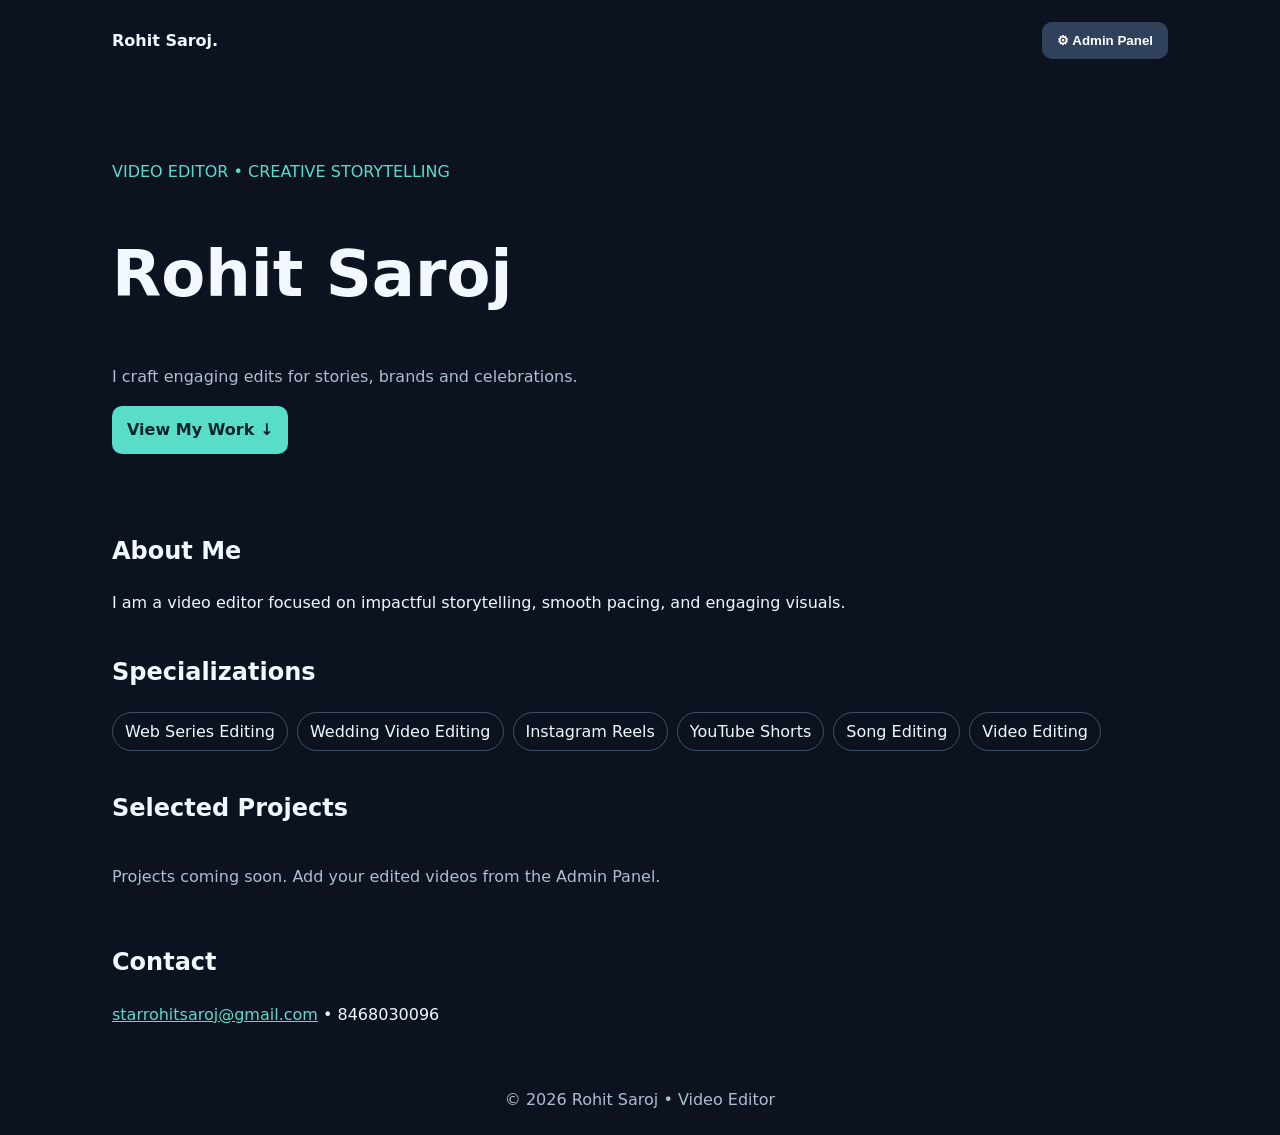
==== index.html @ e2b66500 "Create index.html" ====
<!doctype html><html lang="hi"><head><meta charset="utf-8"><meta name="viewport" content="width=device-width,initial-scale=1"><title>Rohit Saroj | Portfolio + Admin</title><style>:root{--bg:#0c1220;--card:#182337;--ink:#f3f7ff;--muted:#adbed1;--accent:#58dec8}*{box-sizing:border-box}body{margin:0;background:var(--bg);color:var(--ink);font:16px/1.6 system-ui,Arial}header,main,footer{max-width:1100px;margin:auto;padding:22px}header{display:flex;justify-content:space-between;align-items:center;gap:10px}a{color:var(--accent)}button,.btn{border:0;border-radius:10px;padding:11px 15px;background:var(--accent);color:#09232a;font-weight:700;cursor:pointer}button.secondary{background:#30415b;color:white}h1{font-size:clamp(2rem,5vw,4rem);line-height:1.15}h2{margin-top:38px}.hero{padding:40px 0}.muted{color:var(--muted)}.chips{display:flex;gap:9px;flex-wrap:wrap}.chip{border:1px solid #41506a;border-radius:30px;padding:6px 12px}.grid{display:grid;grid-template-columns:repeat(auto-fit,minmax(245px,1fr));gap:16px}.card,.panel{background:var(--card);border:1px solid #2b3b54;border-radius:16px;padding:20px}.card iframe{width:100%;aspect-ratio:16/9;border:0;border-radius:8px}.card img{width:100%;aspect-ratio:16/9;object-fit:cover;border-radius:8px}input,textarea,select{width:100%;background:#0e1727;color:white;border:1px solid #42536e;border-radius:8px;padding:11px;margin:5px 0 13px;font:inherit}label{display:block;font-size:14px;color:#d8e6f5}textarea{min-height:95px}dialog{background:#111b2d;color:white;border:1px solid #43516b;border-radius:16px;width:min(94vw,780px);max-height:90vh;overflow:auto}dialog::backdrop{background:#000b}.toolbar{display:flex;justify-content:space-between;align-items:center;gap:12px;flex-wrap:wrap}.actions{display:flex;gap:8px;flex-wrap:wrap;margin-top:12px}.project-row{padding:12px;border-bottom:1px solid #3b4b60}.hide{display:none}footer{color:var(--muted);text-align:center}small{color:var(--muted)}@media(max-width:550px){header{padding:15px}main{padding:15px}}</style></head><body><header><strong id="brand">Rohit Saroj.</strong><button class="secondary" id="adminOpen">⚙ Admin Panel</button></header><main><section class="hero"><p style="color:var(--accent)">VIDEO EDITOR • CREATIVE STORYTELLING</p><h1 id="heroName">Rohit Saroj</h1><p id="heroIntro" class="muted">I craft engaging edits for stories, brands and celebrations.</p><a class="btn" href="#projects" style="display:inline-block;text-decoration:none">View My Work ↓</a></section><section><h2>About Me</h2><p id="about"></p></section><section><h2>Specializations</h2><div class="chips" id="skills"></div></section><section id="projects"><h2>Selected Projects</h2><div class="grid" id="projectGrid"></div></section><section><h2>Contact</h2><p id="contact"></p></section></main><footer>© <span id="year"></span> <span id="footName"></span> • Video Editor</footer><dialog id="login"><h2 id="loginTitle">Admin Login</h2><p class="muted" id="loginHint"></p><label>Password<input id="loginPassword" type="password" autocomplete="new-password" minlength="8"></label><label id="confirmWrap" class="hide">Confirm Password<input id="loginConfirm" type="password" autocomplete="new-password"></label><div class="actions"><button id="loginSubmit">Continue</button><button class="secondary" id="loginCancel">Cancel</button></div><p id="loginError" style="color:#ffb7b7" role="alert"></p></dialog><dialog id="admin"><div class="toolbar"><h2 style="margin:0">Portfolio Admin</h2><button class="secondary" id="close">Close ✕</button></div><p class="muted">इस ब्राउज़र में बदलाव सेव होंगे। दूसरी डिवाइस पर लाने के लिए Export/Import इस्तेमाल करें।</p><div class="panel"><h3>Profile</h3><label>Name<input id="fName"></label><label>Headline / Intro<textarea id="fIntro"></textarea></label><label>About Me<textarea id="fAbout"></textarea></label><label>Specializations (हर लाइन में एक)<textarea id="fSkills"></textarea></label><label>Email<input id="fEmail" type="email"></label><label>Phone<input id="fPhone"></label><button id="saveProfile">Save Profile</button></div><h3>Projects</h3><div id="adminProjects"></div><div class="panel"><h3 id="projectFormTitle">Add Project</h3><input type="hidden" id="pId"><label>Project title<input id="pTitle" placeholder="Wedding Highlight"></label><label>Category<input id="pCategory" placeholder="Wedding Editing"></label><label>Video URL (YouTube/Vimeo link)<input id="pUrl" placeholder="https://www.youtube.com/watch?v=..."></label><label>Description<textarea id="pDesc"></textarea></label><div class="actions"><button id="saveProject">Save Project</button><button class="secondary" id="resetProject">Clear</button></div></div><h3>Admin Password</h3><div class="actions"><button class="secondary" id="changePassword">Change Password</button><button class="secondary" id="lockAdmin">Lock Admin</button></div><h3>Backup</h3><div class="actions"><button id="export">Export JSON Backup</button><label class="btn" style="cursor:pointer">Import JSON<input type="file" id="import" accept="application/json,.json" style="display:none"></label><button class="secondary" id="resetAll">Reset Demo</button></div><small>यह केवल browser-local password lock है, सुरक्षित online authentication नहीं। Live site को सभी devices पर update करने के लिए hosting + database/backend चाहिए।</small></dialog><script>
const KEY='rohit_portfolio_data_v1';const defaults={name:'Rohit Saroj',intro:'I craft engaging edits for stories, brands and celebrations.',about:'I am a video editor focused on impactful storytelling, smooth pacing, and engaging visuals.',skills:['Web Series Editing','Wedding Video Editing','Instagram Reels','YouTube Shorts','Song Editing','Video Editing'],email:'starrohitsaroj@gmail.com',phone:'8468030096',projects:[]};let data;try{data=JSON.parse(localStorage.getItem(KEY))||structuredClone(defaults)}catch{data=structuredClone(defaults)};const $=id=>document.getElementById(id);function save(){localStorage.setItem(KEY,JSON.stringify(data));render()}function txt(el,v){el.textContent=v||''}function embed(url){try{let u=new URL(url);if(['youtube.com','www.youtube.com','m.youtube.com'].includes(u.hostname)){let id=u.searchParams.get('v');if(!id&&u.pathname.startsWith('/shorts/'))id=u.pathname.split('/')[2];if(id&&/^[\w-]{11}$/.test(id))return 'https://www.youtube-nocookie.com/embed/'+id}if(u.hostname==='youtu.be'&&/^[\w-]{11}$/.test(u.pathname.slice(1)))return 'https://www.youtube-nocookie.com/embed/'+u.pathname.slice(1);if(['vimeo.com','www.vimeo.com'].includes(u.hostname)&&/^\/\d+$/.test(u.pathname))return 'https://player.vimeo.com/video'+u.pathname}catch{}return null}function render(){txt($('brand'),data.name+'.');txt($('heroName'),data.name);txt($('footName'),data.name);txt($('heroIntro'),data.intro);txt($('about'),data.about);$('year').textContent=new Date().getFullYear();$('skills').replaceChildren(...data.skills.map(s=>{let e=document.createElement('span');e.className='chip';e.textContent=s;return e}));let c=$('contact');c.replaceChildren();let a=document.createElement('a');a.href='mailto:'+data.email;a.textContent=data.email;c.append(a);if(data.phone){c.append(document.createTextNode('  •  '+data.phone))}let g=$('projectGrid');g.replaceChildren();if(!data.projects.length){let p=document.createElement('p');p.className='muted';p.textContent='Projects coming soon. Add your edited videos from the Admin Panel.';g.append(p)}data.projects.forEach(p=>{let box=document.createElement('article');box.className='card';let url=embed(p.url);if(url){let iframe=document.createElement('iframe');iframe.src=url;iframe.title=p.title;iframe.loading='lazy';iframe.allow='accelerometer; autoplay; clipboard-write; encrypted-media; gyroscope; picture-in-picture';iframe.allowFullscreen=true;box.append(iframe)}let h=document.createElement('h3');h.textContent=p.title;box.append(h);let cat=document.createElement('small');cat.textContent=p.category;box.append(cat);let desc=document.createElement('p');desc.textContent=p.desc;box.append(desc);if(p.url){try{let u=new URL(p.url);if(['https:','http:'].includes(u.protocol)){let a=document.createElement('a');a.href=u.href;a.target='_blank';a.rel='noopener noreferrer';a.textContent='Watch video ↗';box.append(a)}}catch{}}g.append(box)});renderAdminProjects()}function loadForm(){for(let [id,k] of [['fName','name'],['fIntro','intro'],['fAbout','about'],['fEmail','email'],['fPhone','phone']])$(id).value=data[k];$('fSkills').value=data.skills.join('\n')}function clearProject(){['pId','pTitle','pCategory','pUrl','pDesc'].forEach(id=>$(id).value='');txt($('projectFormTitle'),'Add Project')}function renderAdminProjects(){let c=$('adminProjects');c.replaceChildren();data.projects.forEach(p=>{let r=document.createElement('div');r.className='project-row';let title=document.createElement('strong');title.textContent=p.title+' — '+p.category;let actions=document.createElement('div');actions.className='actions';let edit=document.createElement('button');edit.className='secondary';edit.textContent='Edit';edit.onclick=()=>{for(let [id,k] of [['pId','id'],['pTitle','title'],['pCategory','category'],['pUrl','url'],['pDesc','desc']])$(id).value=p[k]||'';txt($('projectFormTitle'),'Edit Project')};let del=document.createElement('button');del.className='secondary';del.textContent='Delete';del.onclick=()=>{if(confirm('Delete this project?')){data.projects=data.projects.filter(x=>x.id!==p.id);save()}};actions.append(edit,del);r.append(title,actions);c.append(r)})} const PASS_KEY='rohit_portfolio_password_v1';let authMode='login';let authenticated=false;const enc=new TextEncoder();async function hashPassword(password,salt){let bytes=await crypto.subtle.digest('SHA-256',enc.encode(salt+':'+password));return Array.from(new Uint8Array(bytes),b=>b.toString(16).padStart(2,'0')).join('')}function passwordRecord(){try{return JSON.parse(localStorage.getItem(PASS_KEY))}catch{return null}}function showLogin(mode){authMode=mode;let setup=mode==='setup'||mode==='change';$('loginTitle').textContent=mode==='login'?'Admin Login':mode==='change'?'Change Admin Password':'Create Admin Password';$('loginHint').textContent=setup?'कम से कम 8 characters का password बनाएँ। इसे सुरक्षित रखें।':'Admin Panel खोलने के लिए अपना password डालें।';$('confirmWrap').classList.toggle('hide',!setup);$('loginPassword').value='';$('loginConfirm').value='';$('loginError').textContent='';$('login').showModal()}function openAdmin(){authenticated=true;loadForm();$('admin').showModal()}$('adminOpen').onclick=()=>{if(!crypto.subtle){alert('इस browser में secure password hashing उपलब्ध नहीं है। HTTPS या localhost पर खोलें।');return}showLogin(passwordRecord()?'login':'setup')};$('loginCancel').onclick=()=>$('login').close();$('loginSubmit').onclick=async()=>{let pass=$('loginPassword').value,record=passwordRecord();if(authMode==='login'){if(!record){$('loginError').textContent='Password setup required';return}let h=await hashPassword(pass,record.salt);if(h!==record.hash){$('loginError').textContent='Incorrect password';return}$('login').close();openAdmin();return}if(pass.length<8){$('loginError').textContent='Use at least 8 characters';return}if(pass!==$('loginConfirm').value){$('loginError').textContent='Passwords do not match';return}let salt=Array.from(crypto.getRandomValues(new Uint8Array(16)),b=>b.toString(16).padStart(2,'0')).join('');localStorage.setItem(PASS_KEY,JSON.stringify({salt,hash:await hashPassword(pass,salt)}));$('login').close();if(authMode==='setup')openAdmin();else alert('Password changed')};$('changePassword').onclick=()=>showLogin('change');$('lockAdmin').onclick=()=>{$('admin').close();authenticated=false};$('close').onclick=()=>$('admin').close();$('saveProfile').onclick=()=>{for(let [id,k] of [['fName','name'],['fIntro','intro'],['fAbout','about'],['fEmail','email'],['fPhone','phone']])data[k]=$(id).value.trim();data.skills=$('fSkills').value.split('\n').map(s=>s.trim()).filter(Boolean);save();alert('Profile saved')};$('saveProject').onclick=()=>{let p={id:$('pId').value||String(Date.now()),title:$('pTitle').value.trim(),category:$('pCategory').value.trim(),url:$('pUrl').value.trim(),desc:$('pDesc').value.trim()};if(!p.title)return alert('Enter project title');let i=data.projects.findIndex(x=>x.id===p.id);if(i>=0)data.projects[i]=p;else data.projects.push(p);save();clearProject()};$('resetProject').onclick=clearProject;$('export').onclick=()=>{let blob=new Blob([JSON.stringify(data,null,2)],{type:'application/json'}),a=document.createElement('a');a.href=URL.createObjectURL(blob);a.download='rohit-portfolio-backup.json';a.click();setTimeout(()=>URL.revokeObjectURL(a.href),1000)};$('import').onchange=async e=>{let file=e.target.files[0];if(!file)return;try{let x=JSON.parse(await file.text());if(typeof x.name!=='string'||!Array.isArray(x.skills)||!Array.isArray(x.projects))throw Error('Invalid backup');data=x;save();loadForm();alert('Backup imported')}catch{alert('Invalid JSON backup')}e.target.value=''};$('resetAll').onclick=()=>{if(confirm('Reset all changes and projects?')){data=structuredClone(defaults);save();loadForm();clearProject()}};render();
</script></body></html>
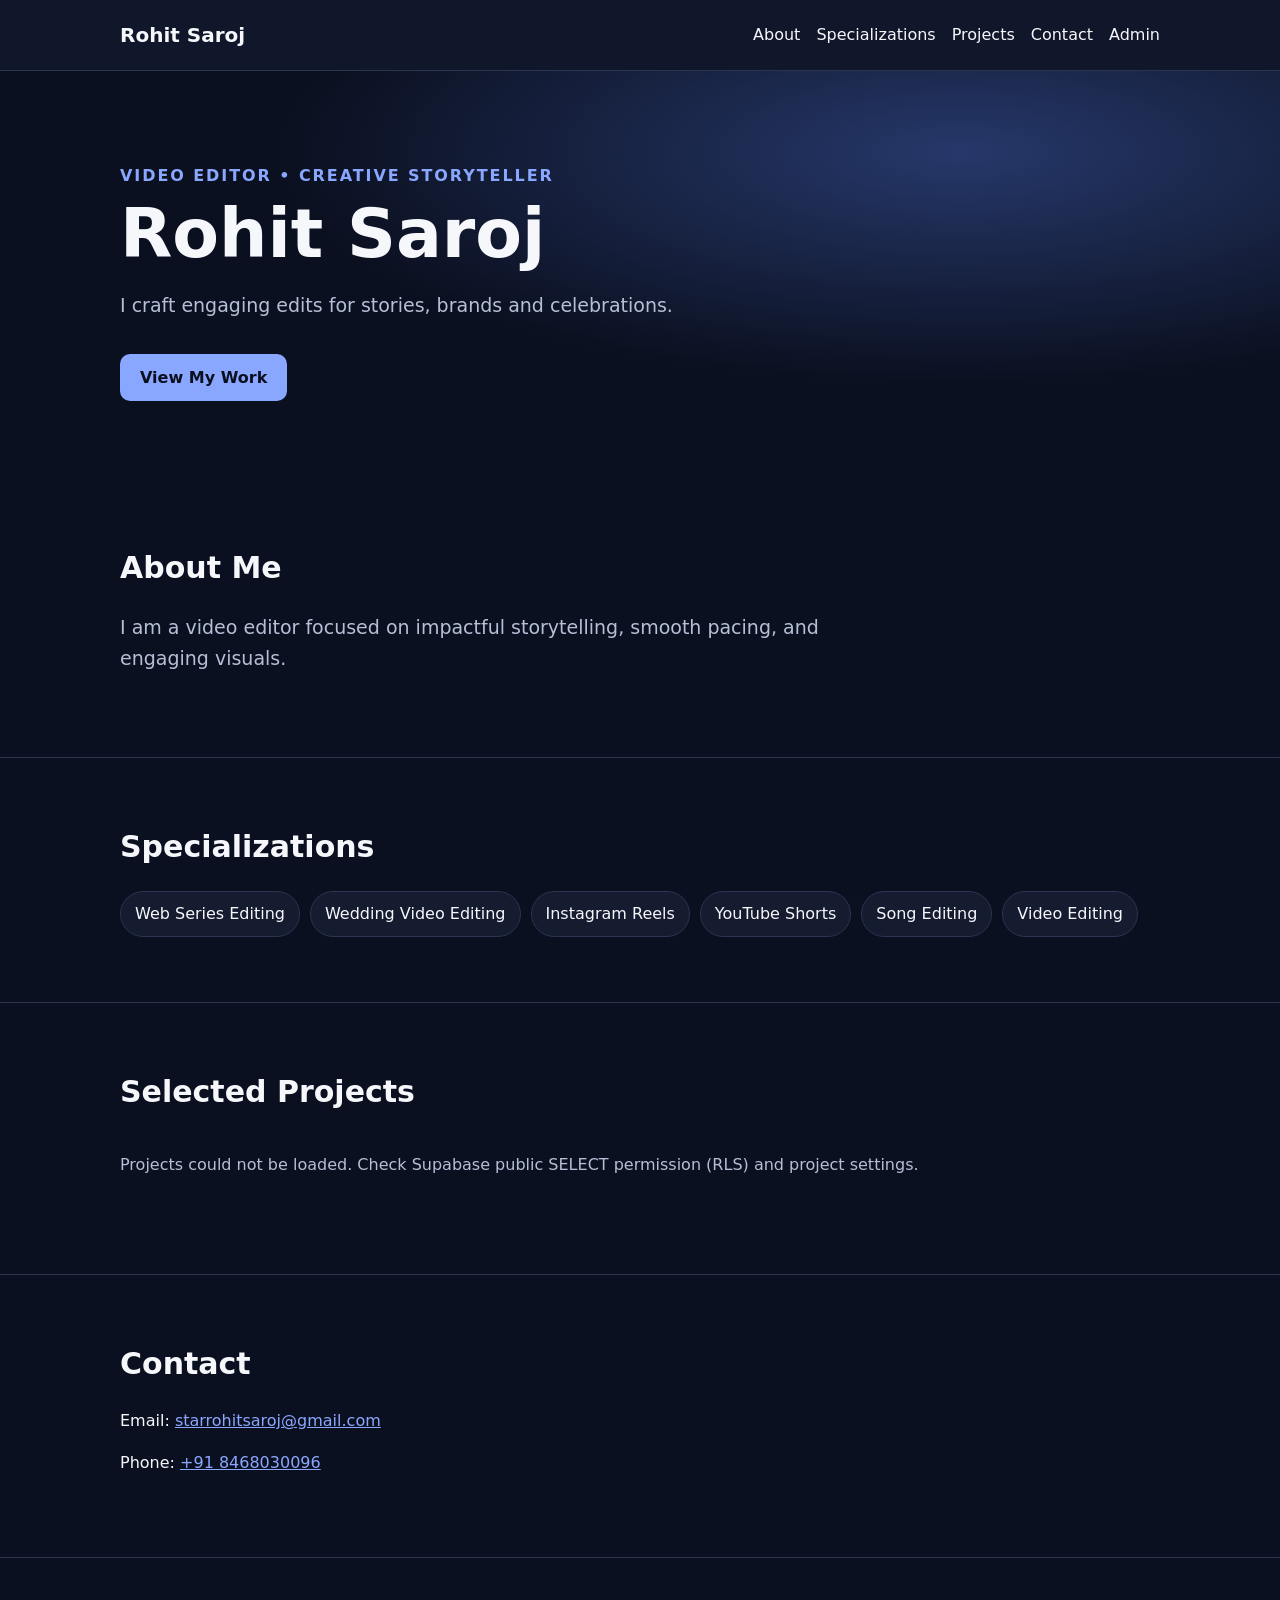
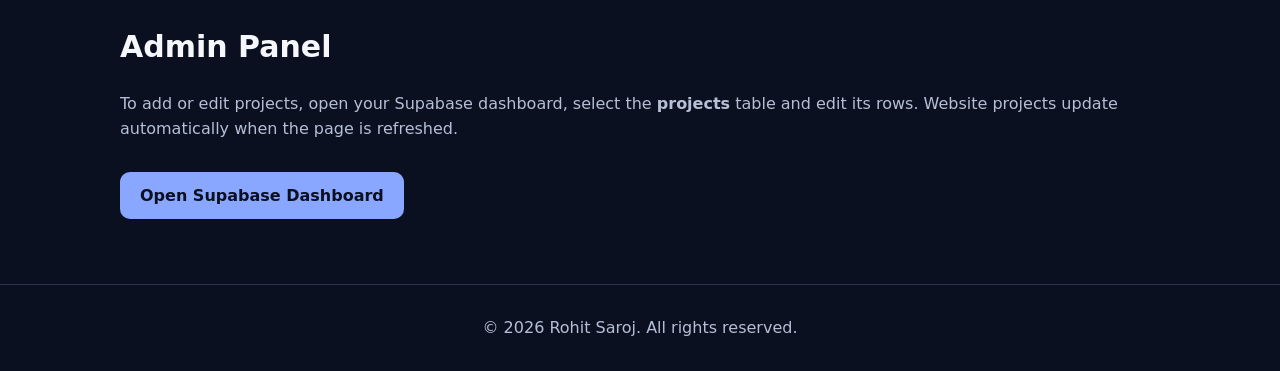
==== commit 8720f0ab: "Update index.html" ====
--- a/index.html
+++ b/index.html
@@ -1,3 +1,92 @@
-<!doctype html><html lang="hi"><head><meta charset="utf-8"><meta name="viewport" content="width=device-width,initial-scale=1"><title>Rohit Saroj | Portfolio + Admin</title><style>:root{--bg:#0c1220;--card:#182337;--ink:#f3f7ff;--muted:#adbed1;--accent:#58dec8}*{box-sizing:border-box}body{margin:0;background:var(--bg);color:var(--ink);font:16px/1.6 system-ui,Arial}header,main,footer{max-width:1100px;margin:auto;padding:22px}header{display:flex;justify-content:space-between;align-items:center;gap:10px}a{color:var(--accent)}button,.btn{border:0;border-radius:10px;padding:11px 15px;background:var(--accent);color:#09232a;font-weight:700;cursor:pointer}button.secondary{background:#30415b;color:white}h1{font-size:clamp(2rem,5vw,4rem);line-height:1.15}h2{margin-top:38px}.hero{padding:40px 0}.muted{color:var(--muted)}.chips{display:flex;gap:9px;flex-wrap:wrap}.chip{border:1px solid #41506a;border-radius:30px;padding:6px 12px}.grid{display:grid;grid-template-columns:repeat(auto-fit,minmax(245px,1fr));gap:16px}.card,.panel{background:var(--card);border:1px solid #2b3b54;border-radius:16px;padding:20px}.card iframe{width:100%;aspect-ratio:16/9;border:0;border-radius:8px}.card img{width:100%;aspect-ratio:16/9;object-fit:cover;border-radius:8px}input,textarea,select{width:100%;background:#0e1727;color:white;border:1px solid #42536e;border-radius:8px;padding:11px;margin:5px 0 13px;font:inherit}label{display:block;font-size:14px;color:#d8e6f5}textarea{min-height:95px}dialog{background:#111b2d;color:white;border:1px solid #43516b;border-radius:16px;width:min(94vw,780px);max-height:90vh;overflow:auto}dialog::backdrop{background:#000b}.toolbar{display:flex;justify-content:space-between;align-items:center;gap:12px;flex-wrap:wrap}.actions{display:flex;gap:8px;flex-wrap:wrap;margin-top:12px}.project-row{padding:12px;border-bottom:1px solid #3b4b60}.hide{display:none}footer{color:var(--muted);text-align:center}small{color:var(--muted)}@media(max-width:550px){header{padding:15px}main{padding:15px}}</style></head><body><header><strong id="brand">Rohit Saroj.</strong><button class="secondary" id="adminOpen">⚙ Admin Panel</button></header><main><section class="hero"><p style="color:var(--accent)">VIDEO EDITOR • CREATIVE STORYTELLING</p><h1 id="heroName">Rohit Saroj</h1><p id="heroIntro" class="muted">I craft engaging edits for stories, brands and celebrations.</p><a class="btn" href="#projects" style="display:inline-block;text-decoration:none">View My Work ↓</a></section><section><h2>About Me</h2><p id="about"></p></section><section><h2>Specializations</h2><div class="chips" id="skills"></div></section><section id="projects"><h2>Selected Projects</h2><div class="grid" id="projectGrid"></div></section><section><h2>Contact</h2><p id="contact"></p></section></main><footer>© <span id="year"></span> <span id="footName"></span> • Video Editor</footer><dialog id="login"><h2 id="loginTitle">Admin Login</h2><p class="muted" id="loginHint"></p><label>Password<input id="loginPassword" type="password" autocomplete="new-password" minlength="8"></label><label id="confirmWrap" class="hide">Confirm Password<input id="loginConfirm" type="password" autocomplete="new-password"></label><div class="actions"><button id="loginSubmit">Continue</button><button class="secondary" id="loginCancel">Cancel</button></div><p id="loginError" style="color:#ffb7b7" role="alert"></p></dialog><dialog id="admin"><div class="toolbar"><h2 style="margin:0">Portfolio Admin</h2><button class="secondary" id="close">Close ✕</button></div><p class="muted">इस ब्राउज़र में बदलाव सेव होंगे। दूसरी डिवाइस पर लाने के लिए Export/Import इस्तेमाल करें।</p><div class="panel"><h3>Profile</h3><label>Name<input id="fName"></label><label>Headline / Intro<textarea id="fIntro"></textarea></label><label>About Me<textarea id="fAbout"></textarea></label><label>Specializations (हर लाइन में एक)<textarea id="fSkills"></textarea></label><label>Email<input id="fEmail" type="email"></label><label>Phone<input id="fPhone"></label><button id="saveProfile">Save Profile</button></div><h3>Projects</h3><div id="adminProjects"></div><div class="panel"><h3 id="projectFormTitle">Add Project</h3><input type="hidden" id="pId"><label>Project title<input id="pTitle" placeholder="Wedding Highlight"></label><label>Category<input id="pCategory" placeholder="Wedding Editing"></label><label>Video URL (YouTube/Vimeo link)<input id="pUrl" placeholder="https://www.youtube.com/watch?v=..."></label><label>Description<textarea id="pDesc"></textarea></label><div class="actions"><button id="saveProject">Save Project</button><button class="secondary" id="resetProject">Clear</button></div></div><h3>Admin Password</h3><div class="actions"><button class="secondary" id="changePassword">Change Password</button><button class="secondary" id="lockAdmin">Lock Admin</button></div><h3>Backup</h3><div class="actions"><button id="export">Export JSON Backup</button><label class="btn" style="cursor:pointer">Import JSON<input type="file" id="import" accept="application/json,.json" style="display:none"></label><button class="secondary" id="resetAll">Reset Demo</button></div><small>यह केवल browser-local password lock है, सुरक्षित online authentication नहीं। Live site को सभी devices पर update करने के लिए hosting + database/backend चाहिए।</small></dialog><script>
-const KEY='rohit_portfolio_data_v1';const defaults={name:'Rohit Saroj',intro:'I craft engaging edits for stories, brands and celebrations.',about:'I am a video editor focused on impactful storytelling, smooth pacing, and engaging visuals.',skills:['Web Series Editing','Wedding Video Editing','Instagram Reels','YouTube Shorts','Song Editing','Video Editing'],email:'starrohitsaroj@gmail.com',phone:'8468030096',projects:[]};let data;try{data=JSON.parse(localStorage.getItem(KEY))||structuredClone(defaults)}catch{data=structuredClone(defaults)};const $=id=>document.getElementById(id);function save(){localStorage.setItem(KEY,JSON.stringify(data));render()}function txt(el,v){el.textContent=v||''}function embed(url){try{let u=new URL(url);if(['youtube.com','www.youtube.com','m.youtube.com'].includes(u.hostname)){let id=u.searchParams.get('v');if(!id&&u.pathname.startsWith('/shorts/'))id=u.pathname.split('/')[2];if(id&&/^[\w-]{11}$/.test(id))return 'https://www.youtube-nocookie.com/embed/'+id}if(u.hostname==='youtu.be'&&/^[\w-]{11}$/.test(u.pathname.slice(1)))return 'https://www.youtube-nocookie.com/embed/'+u.pathname.slice(1);if(['vimeo.com','www.vimeo.com'].includes(u.hostname)&&/^\/\d+$/.test(u.pathname))return 'https://player.vimeo.com/video'+u.pathname}catch{}return null}function render(){txt($('brand'),data.name+'.');txt($('heroName'),data.name);txt($('footName'),data.name);txt($('heroIntro'),data.intro);txt($('about'),data.about);$('year').textContent=new Date().getFullYear();$('skills').replaceChildren(...data.skills.map(s=>{let e=document.createElement('span');e.className='chip';e.textContent=s;return e}));let c=$('contact');c.replaceChildren();let a=document.createElement('a');a.href='mailto:'+data.email;a.textContent=data.email;c.append(a);if(data.phone){c.append(document.createTextNode('  •  '+data.phone))}let g=$('projectGrid');g.replaceChildren();if(!data.projects.length){let p=document.createElement('p');p.className='muted';p.textContent='Projects coming soon. Add your edited videos from the Admin Panel.';g.append(p)}data.projects.forEach(p=>{let box=document.createElement('article');box.className='card';let url=embed(p.url);if(url){let iframe=document.createElement('iframe');iframe.src=url;iframe.title=p.title;iframe.loading='lazy';iframe.allow='accelerometer; autoplay; clipboard-write; encrypted-media; gyroscope; picture-in-picture';iframe.allowFullscreen=true;box.append(iframe)}let h=document.createElement('h3');h.textContent=p.title;box.append(h);let cat=document.createElement('small');cat.textContent=p.category;box.append(cat);let desc=document.createElement('p');desc.textContent=p.desc;box.append(desc);if(p.url){try{let u=new URL(p.url);if(['https:','http:'].includes(u.protocol)){let a=document.createElement('a');a.href=u.href;a.target='_blank';a.rel='noopener noreferrer';a.textContent='Watch video ↗';box.append(a)}}catch{}}g.append(box)});renderAdminProjects()}function loadForm(){for(let [id,k] of [['fName','name'],['fIntro','intro'],['fAbout','about'],['fEmail','email'],['fPhone','phone']])$(id).value=data[k];$('fSkills').value=data.skills.join('\n')}function clearProject(){['pId','pTitle','pCategory','pUrl','pDesc'].forEach(id=>$(id).value='');txt($('projectFormTitle'),'Add Project')}function renderAdminProjects(){let c=$('adminProjects');c.replaceChildren();data.projects.forEach(p=>{let r=document.createElement('div');r.className='project-row';let title=document.createElement('strong');title.textContent=p.title+' — '+p.category;let actions=document.createElement('div');actions.className='actions';let edit=document.createElement('button');edit.className='secondary';edit.textContent='Edit';edit.onclick=()=>{for(let [id,k] of [['pId','id'],['pTitle','title'],['pCategory','category'],['pUrl','url'],['pDesc','desc']])$(id).value=p[k]||'';txt($('projectFormTitle'),'Edit Project')};let del=document.createElement('button');del.className='secondary';del.textContent='Delete';del.onclick=()=>{if(confirm('Delete this project?')){data.projects=data.projects.filter(x=>x.id!==p.id);save()}};actions.append(edit,del);r.append(title,actions);c.append(r)})} const PASS_KEY='rohit_portfolio_password_v1';let authMode='login';let authenticated=false;const enc=new TextEncoder();async function hashPassword(password,salt){let bytes=await crypto.subtle.digest('SHA-256',enc.encode(salt+':'+password));return Array.from(new Uint8Array(bytes),b=>b.toString(16).padStart(2,'0')).join('')}function passwordRecord(){try{return JSON.parse(localStorage.getItem(PASS_KEY))}catch{return null}}function showLogin(mode){authMode=mode;let setup=mode==='setup'||mode==='change';$('loginTitle').textContent=mode==='login'?'Admin Login':mode==='change'?'Change Admin Password':'Create Admin Password';$('loginHint').textContent=setup?'कम से कम 8 characters का password बनाएँ। इसे सुरक्षित रखें।':'Admin Panel खोलने के लिए अपना password डालें।';$('confirmWrap').classList.toggle('hide',!setup);$('loginPassword').value='';$('loginConfirm').value='';$('loginError').textContent='';$('login').showModal()}function openAdmin(){authenticated=true;loadForm();$('admin').showModal()}$('adminOpen').onclick=()=>{if(!crypto.subtle){alert('इस browser में secure password hashing उपलब्ध नहीं है। HTTPS या localhost पर खोलें।');return}showLogin(passwordRecord()?'login':'setup')};$('loginCancel').onclick=()=>$('login').close();$('loginSubmit').onclick=async()=>{let pass=$('loginPassword').value,record=passwordRecord();if(authMode==='login'){if(!record){$('loginError').textContent='Password setup required';return}let h=await hashPassword(pass,record.salt);if(h!==record.hash){$('loginError').textContent='Incorrect password';return}$('login').close();openAdmin();return}if(pass.length<8){$('loginError').textContent='Use at least 8 characters';return}if(pass!==$('loginConfirm').value){$('loginError').textContent='Passwords do not match';return}let salt=Array.from(crypto.getRandomValues(new Uint8Array(16)),b=>b.toString(16).padStart(2,'0')).join('');localStorage.setItem(PASS_KEY,JSON.stringify({salt,hash:await hashPassword(pass,salt)}));$('login').close();if(authMode==='setup')openAdmin();else alert('Password changed')};$('changePassword').onclick=()=>showLogin('change');$('lockAdmin').onclick=()=>{$('admin').close();authenticated=false};$('close').onclick=()=>$('admin').close();$('saveProfile').onclick=()=>{for(let [id,k] of [['fName','name'],['fIntro','intro'],['fAbout','about'],['fEmail','email'],['fPhone','phone']])data[k]=$(id).value.trim();data.skills=$('fSkills').value.split('\n').map(s=>s.trim()).filter(Boolean);save();alert('Profile saved')};$('saveProject').onclick=()=>{let p={id:$('pId').value||String(Date.now()),title:$('pTitle').value.trim(),category:$('pCategory').value.trim(),url:$('pUrl').value.trim(),desc:$('pDesc').value.trim()};if(!p.title)return alert('Enter project title');let i=data.projects.findIndex(x=>x.id===p.id);if(i>=0)data.projects[i]=p;else data.projects.push(p);save();clearProject()};$('resetProject').onclick=clearProject;$('export').onclick=()=>{let blob=new Blob([JSON.stringify(data,null,2)],{type:'application/json'}),a=document.createElement('a');a.href=URL.createObjectURL(blob);a.download='rohit-portfolio-backup.json';a.click();setTimeout(()=>URL.revokeObjectURL(a.href),1000)};$('import').onchange=async e=>{let file=e.target.files[0];if(!file)return;try{let x=JSON.parse(await file.text());if(typeof x.name!=='string'||!Array.isArray(x.skills)||!Array.isArray(x.projects))throw Error('Invalid backup');data=x;save();loadForm();alert('Backup imported')}catch{alert('Invalid JSON backup')}e.target.value=''};$('resetAll').onclick=()=>{if(confirm('Reset all changes and projects?')){data=structuredClone(defaults);save();loadForm();clearProject()}};render();
-</script></body></html>
+<!DOCTYPE html>
+<html lang="en">
+<head>
+  <meta charset="UTF-8" />
+  <meta name="viewport" content="width=device-width, initial-scale=1" />
+  <meta name="description" content="Rohit Saroj - Video Editor Portfolio" />
+  <title>Rohit Saroj | Video Editor</title>
+  <style>
+    :root{color-scheme:dark;--bg:#0b1020;--panel:#151c30;--line:#2b3550;--text:#f6f7fb;--muted:#b5bfd5;--accent:#8aa7ff}
+    *{box-sizing:border-box}html{scroll-behavior:smooth}body{margin:0;font-family:system-ui,-apple-system,Segoe UI,Roboto,sans-serif;background:var(--bg);color:var(--text);line-height:1.6}
+    a{color:var(--accent)}.wrap{max-width:1080px;margin:auto;padding:0 20px}header{border-bottom:1px solid var(--line);background:#10172a;position:sticky;top:0;z-index:2}
+    nav{display:flex;justify-content:space-between;align-items:center;gap:12px;min-height:70px;flex-wrap:wrap}nav strong{font-size:20px}nav .links{display:flex;gap:16px;flex-wrap:wrap}nav a{text-decoration:none;color:var(--text)}
+    .hero{padding:92px 0 78px;background:radial-gradient(ellipse at 75% 20%,#26386a 0,transparent 50%)}h1{font-size:clamp(36px,7vw,68px);line-height:1.1;margin:8px 0 18px}h2{font-size:30px;margin:0 0 20px}.eyebrow{color:var(--accent);font-weight:700;letter-spacing:.12em;text-transform:uppercase}
+    .lead{max-width:700px;font-size:19px;color:var(--muted)}.button{display:inline-block;padding:11px 20px;border-radius:10px;background:var(--accent);color:#0b1020;text-decoration:none;font-weight:750;margin-top:14px}
+    section{padding:65px 0;border-bottom:1px solid var(--line)}.muted{color:var(--muted)}.skills{display:flex;flex-wrap:wrap;gap:10px}.pill{background:var(--panel);border:1px solid var(--line);padding:9px 14px;border-radius:99px}
+    .grid{display:grid;grid-template-columns:repeat(auto-fit,minmax(250px,1fr));gap:20px}.project{background:var(--panel);border:1px solid var(--line);border-radius:16px;overflow:hidden}.project img{width:100%;aspect-ratio:16/9;object-fit:cover;display:block;background:#26304b}.project .content{padding:18px}.project h3{margin:0 0 6px}.tag{font-size:12px;color:var(--accent);text-transform:uppercase;letter-spacing:.08em}.project p{color:var(--muted);margin:8px 0}.project a{display:inline-block;margin-top:8px}
+    .status{padding:16px 0;color:var(--muted)}footer{padding:30px 0;color:var(--muted);text-align:center}button{font:inherit} .contact a{overflow-wrap:anywhere}
+  </style>
+</head>
+<body>
+<header><nav class="wrap"><strong>Rohit Saroj</strong><div class="links"><a href="#about">About</a><a href="#skills">Specializations</a><a href="#projects">Projects</a><a href="#contact">Contact</a><a href="#admin">Admin</a></div></nav></header>
+<main>
+  <div class="hero"><div class="wrap"><div class="eyebrow">Video Editor • Creative Storyteller</div><h1>Rohit Saroj</h1><p class="lead">I craft engaging edits for stories, brands and celebrations.</p><a class="button" href="#projects">View My Work</a></div></div>
+  <section id="about"><div class="wrap"><h2>About Me</h2><p class="lead">I am a video editor focused on impactful storytelling, smooth pacing, and engaging visuals.</p></div></section>
+  <section id="skills"><div class="wrap"><h2>Specializations</h2><div class="skills"><span class="pill">Web Series Editing</span><span class="pill">Wedding Video Editing</span><span class="pill">Instagram Reels</span><span class="pill">YouTube Shorts</span><span class="pill">Song Editing</span><span class="pill">Video Editing</span></div></div></section>
+  <section id="projects"><div class="wrap"><h2>Selected Projects</h2><p id="status" class="status" role="status">Loading projects...</p><div id="projectGrid" class="grid"></div></div></section>
+  <section id="contact"><div class="wrap contact"><h2>Contact</h2><p>Email: <a href="mailto:starrohitsaroj@gmail.com">starrohitsaroj@gmail.com</a></p><p>Phone: <a href="tel:+918468030096">+91 8468030096</a></p></div></section>
+  <section id="admin"><div class="wrap"><h2>Admin Panel</h2><p class="muted">To add or edit projects, open your Supabase dashboard, select the <strong>projects</strong> table and edit its rows. Website projects update automatically when the page is refreshed.</p><a class="button" href="https://supabase.com/dashboard" target="_blank" rel="noopener noreferrer">Open Supabase Dashboard</a></div></section>
+</main>
+<footer><div class="wrap">© <span id="year"></span> Rohit Saroj. All rights reserved.</div></footer>
+<script>
+  // The publishable key is intended for public client-side use. Never put a secret/service_role key here.
+  const SUPABASE_URL = 'https://drcpfbhealrpccfabltw.supabase.co';
+  const SUPABASE_KEY = 'sb_publishable_HcTawEY8KWB6PIruhFIPPg__DArNAyg';
+  const statusEl = document.getElementById('status');
+  const gridEl = document.getElementById('projectGrid');
+  document.getElementById('year').textContent = new Date().getFullYear();
+
+  function safeUrl(value) {
+    try {
+      const url = new URL(String(value || ''));
+      return ['https:', 'http:'].includes(url.protocol) ? url.href : '';
+    } catch { return ''; }
+  }
+  function youtubeThumbnail(url) {
+    try {
+      const u = new URL(url);
+      let id = '';
+      if (u.hostname === 'youtu.be' || u.hostname === 'www.youtu.be') id = u.pathname.split('/')[1];
+      else if (['youtube.com','www.youtube.com','m.youtube.com'].includes(u.hostname)) {
+        if (u.pathname === '/watch') id = u.searchParams.get('v') || '';
+        else if (u.pathname.startsWith('/shorts/') || u.pathname.startsWith('/embed/')) id = u.pathname.split('/')[2];
+      }
+      return /^[a-zA-Z0-9_-]{11}$/.test(id) ? `https://img.youtube.com/vi/${id}/hqdefault.jpg` : '';
+    } catch { return ''; }
+  }
+  function makeProject(project) {
+    const card = document.createElement('article'); card.className = 'project';
+    const videoUrl = safeUrl(project.video_url);
+    const imageUrl = safeUrl(project.thumbnail_url) || youtubeThumbnail(videoUrl);
+    if (imageUrl) {
+      const image = document.createElement('img'); image.src = imageUrl; image.alt = String(project.title || 'Project thumbnail'); image.loading = 'lazy';
+      image.referrerPolicy = 'no-referrer'; card.appendChild(image);
+    }
+    const content = document.createElement('div'); content.className = 'content';
+    if (project.category) { const tag = document.createElement('div'); tag.className = 'tag'; tag.textContent = project.category; content.appendChild(tag); }
+    const heading = document.createElement('h3'); heading.textContent = project.title || 'Untitled Project'; content.appendChild(heading);
+    // Supabase table currently uses the column name "discription".
+    const description = project.discription || project.description;
+    if (description) { const p = document.createElement('p'); p.textContent = description; content.appendChild(p); }
+    if (videoUrl) { const a = document.createElement('a'); a.href = videoUrl; a.target = '_blank'; a.rel = 'noopener noreferrer'; a.textContent = 'Watch Video ↗'; content.appendChild(a); }
+    card.appendChild(content); return card;
+  }
+  async function loadProjects() {
+    try {
+      const endpoint = `${SUPABASE_URL}/rest/v1/projects?select=*`;
+      const response = await fetch(endpoint, { headers: { apikey: SUPABASE_KEY, Authorization: `Bearer ${SUPABASE_KEY}` } });
+      if (!response.ok) throw new Error(`HTTP ${response.status}`);
+      const projects = await response.json();
+      if (!Array.isArray(projects)) throw new Error('Unexpected response');
+      gridEl.replaceChildren(...projects.map(makeProject));
+      statusEl.textContent = projects.length ? '' : 'Projects coming soon.';
+    } catch (error) {
+      console.error('Could not load projects:', error);
+      statusEl.textContent = 'Projects could not be loaded. Check Supabase public SELECT permission (RLS) and project settings.';
+    }
+  }
+  loadProjects();
+</script>
+</body>
+                                                                                                                                                        </html>
+  
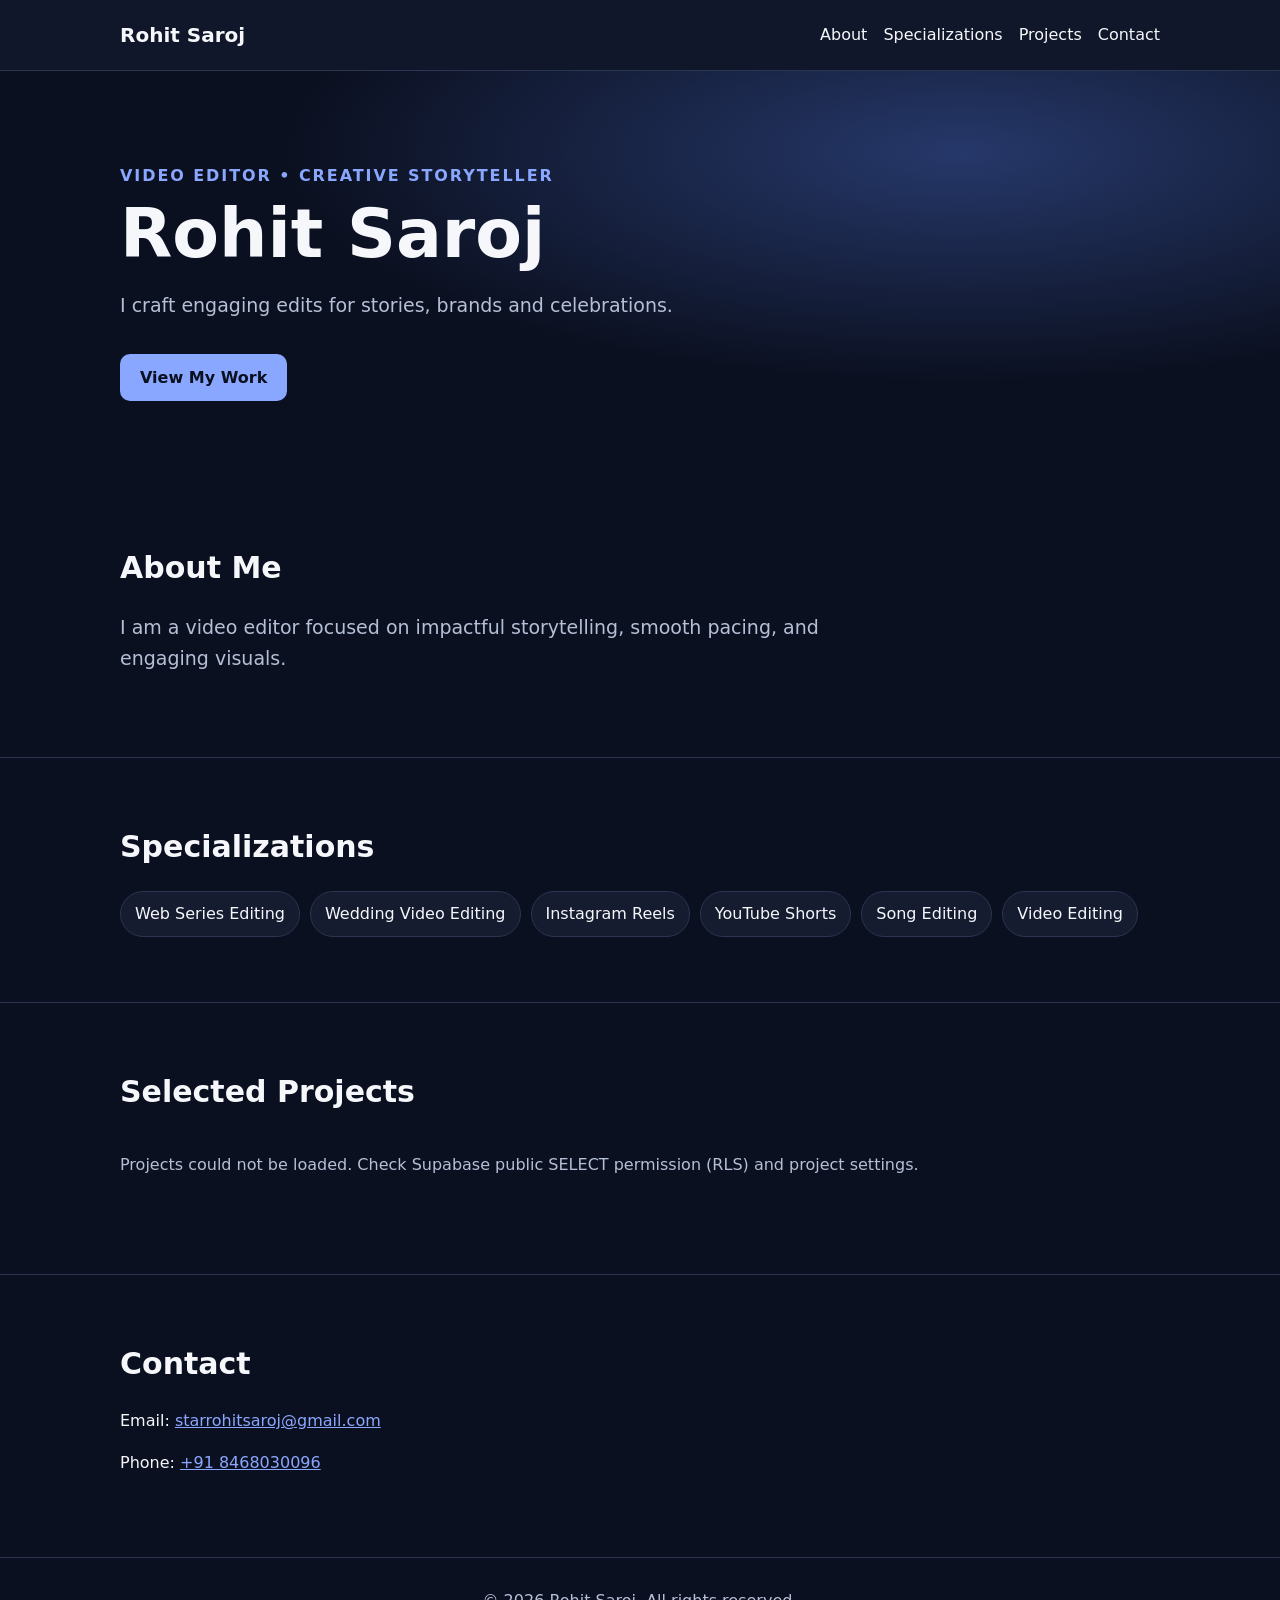
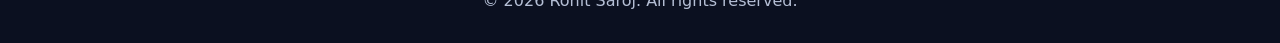
==== commit 8c5a0c69: "Update index.html" ====
--- a/index.html
+++ b/index.html
@@ -18,14 +18,13 @@
   </style>
 </head>
 <body>
-<header><nav class="wrap"><strong>Rohit Saroj</strong><div class="links"><a href="#about">About</a><a href="#skills">Specializations</a><a href="#projects">Projects</a><a href="#contact">Contact</a><a href="#admin">Admin</a></div></nav></header>
+<header><nav class="wrap"><strong>Rohit Saroj</strong><div class="links"><a href="#about">About</a><a href="#skills">Specializations</a><a href="#projects">Projects</a><a href="#contact">Contact</a></div></nav></header>
 <main>
   <div class="hero"><div class="wrap"><div class="eyebrow">Video Editor • Creative Storyteller</div><h1>Rohit Saroj</h1><p class="lead">I craft engaging edits for stories, brands and celebrations.</p><a class="button" href="#projects">View My Work</a></div></div>
   <section id="about"><div class="wrap"><h2>About Me</h2><p class="lead">I am a video editor focused on impactful storytelling, smooth pacing, and engaging visuals.</p></div></section>
   <section id="skills"><div class="wrap"><h2>Specializations</h2><div class="skills"><span class="pill">Web Series Editing</span><span class="pill">Wedding Video Editing</span><span class="pill">Instagram Reels</span><span class="pill">YouTube Shorts</span><span class="pill">Song Editing</span><span class="pill">Video Editing</span></div></div></section>
   <section id="projects"><div class="wrap"><h2>Selected Projects</h2><p id="status" class="status" role="status">Loading projects...</p><div id="projectGrid" class="grid"></div></div></section>
   <section id="contact"><div class="wrap contact"><h2>Contact</h2><p>Email: <a href="mailto:starrohitsaroj@gmail.com">starrohitsaroj@gmail.com</a></p><p>Phone: <a href="tel:+918468030096">+91 8468030096</a></p></div></section>
-  <section id="admin"><div class="wrap"><h2>Admin Panel</h2><p class="muted">To add or edit projects, open your Supabase dashboard, select the <strong>projects</strong> table and edit its rows. Website projects update automatically when the page is refreshed.</p><a class="button" href="https://supabase.com/dashboard" target="_blank" rel="noopener noreferrer">Open Supabase Dashboard</a></div></section>
 </main>
 <footer><div class="wrap">© <span id="year"></span> Rohit Saroj. All rights reserved.</div></footer>
 <script>
@@ -88,5 +87,4 @@
   loadProjects();
 </script>
 </body>
-                                                                                                                                                        </html>
-  
+</html>
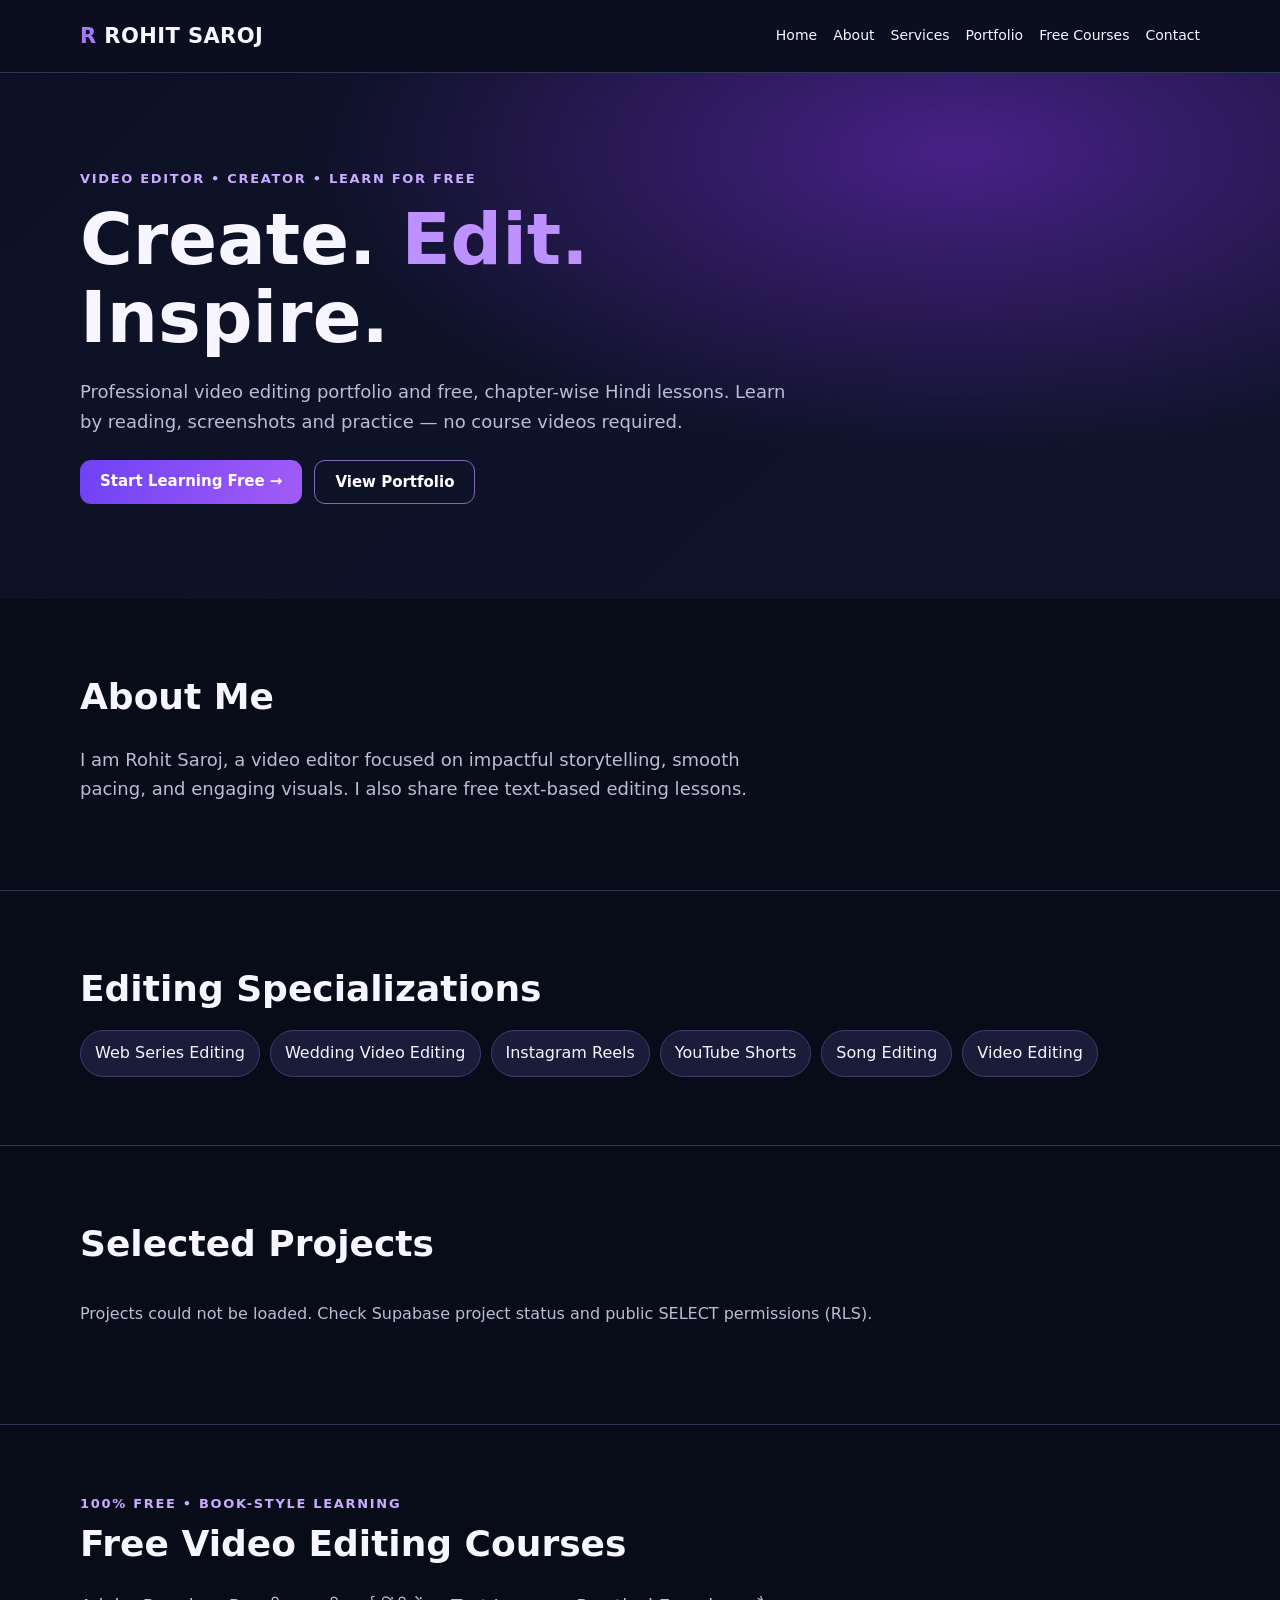
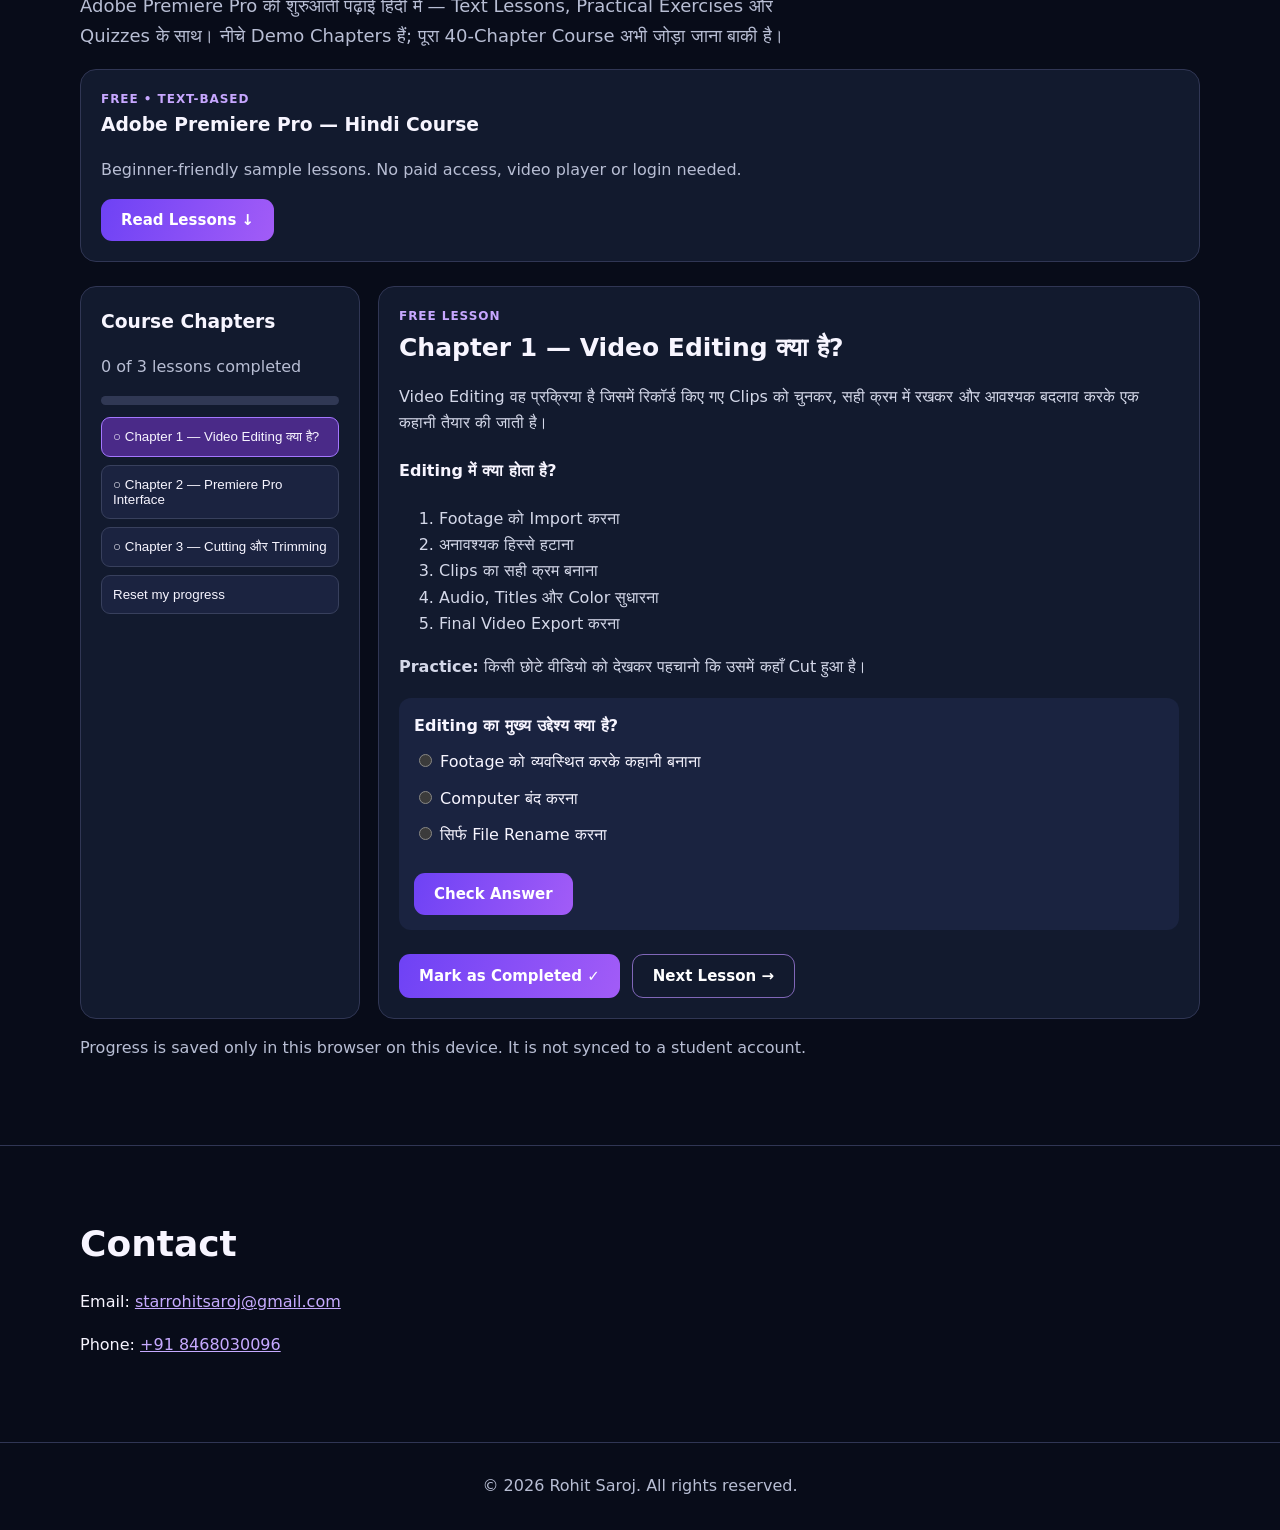
==== commit a8ae1684: "Update index.html" ====
--- a/index.html
+++ b/index.html
@@ -1,90 +1,53 @@
 <!DOCTYPE html>
-<html lang="en">
+<html lang="hi">
 <head>
-  <meta charset="UTF-8" />
-  <meta name="viewport" content="width=device-width, initial-scale=1" />
-  <meta name="description" content="Rohit Saroj - Video Editor Portfolio" />
-  <title>Rohit Saroj | Video Editor</title>
-  <style>
-    :root{color-scheme:dark;--bg:#0b1020;--panel:#151c30;--line:#2b3550;--text:#f6f7fb;--muted:#b5bfd5;--accent:#8aa7ff}
-    *{box-sizing:border-box}html{scroll-behavior:smooth}body{margin:0;font-family:system-ui,-apple-system,Segoe UI,Roboto,sans-serif;background:var(--bg);color:var(--text);line-height:1.6}
-    a{color:var(--accent)}.wrap{max-width:1080px;margin:auto;padding:0 20px}header{border-bottom:1px solid var(--line);background:#10172a;position:sticky;top:0;z-index:2}
-    nav{display:flex;justify-content:space-between;align-items:center;gap:12px;min-height:70px;flex-wrap:wrap}nav strong{font-size:20px}nav .links{display:flex;gap:16px;flex-wrap:wrap}nav a{text-decoration:none;color:var(--text)}
-    .hero{padding:92px 0 78px;background:radial-gradient(ellipse at 75% 20%,#26386a 0,transparent 50%)}h1{font-size:clamp(36px,7vw,68px);line-height:1.1;margin:8px 0 18px}h2{font-size:30px;margin:0 0 20px}.eyebrow{color:var(--accent);font-weight:700;letter-spacing:.12em;text-transform:uppercase}
-    .lead{max-width:700px;font-size:19px;color:var(--muted)}.button{display:inline-block;padding:11px 20px;border-radius:10px;background:var(--accent);color:#0b1020;text-decoration:none;font-weight:750;margin-top:14px}
-    section{padding:65px 0;border-bottom:1px solid var(--line)}.muted{color:var(--muted)}.skills{display:flex;flex-wrap:wrap;gap:10px}.pill{background:var(--panel);border:1px solid var(--line);padding:9px 14px;border-radius:99px}
-    .grid{display:grid;grid-template-columns:repeat(auto-fit,minmax(250px,1fr));gap:20px}.project{background:var(--panel);border:1px solid var(--line);border-radius:16px;overflow:hidden}.project img{width:100%;aspect-ratio:16/9;object-fit:cover;display:block;background:#26304b}.project .content{padding:18px}.project h3{margin:0 0 6px}.tag{font-size:12px;color:var(--accent);text-transform:uppercase;letter-spacing:.08em}.project p{color:var(--muted);margin:8px 0}.project a{display:inline-block;margin-top:8px}
-    .status{padding:16px 0;color:var(--muted)}footer{padding:30px 0;color:var(--muted);text-align:center}button{font:inherit} .contact a{overflow-wrap:anywhere}
-  </style>
+<meta charset="UTF-8"><meta name="viewport" content="width=device-width,initial-scale=1">
+<meta name="description" content="Rohit Saroj — video editing portfolio and free Hindi text-based Premiere Pro lessons.">
+<title>Rohit Saroj | Portfolio & Free Editing Courses</title>
+<style>
+:root{color-scheme:dark;--bg:#080c19;--panel:#121a2e;--line:#303654;--text:#f7f5ff;--muted:#b8bed4;--accent:#a477ff;--accent2:#6e42f5}*{box-sizing:border-box}html{scroll-behavior:smooth}body{margin:0;background:var(--bg);color:var(--text);font:16px/1.65 system-ui,-apple-system,Segoe UI,sans-serif}a{color:#c6aaff}.wrap{width:min(1120px,calc(100% - 36px));margin:auto}header{position:sticky;top:0;z-index:10;background:#0b1020ed;backdrop-filter:blur(14px);border-bottom:1px solid var(--line)}nav{display:flex;align-items:center;justify-content:space-between;gap:15px;min-height:72px;flex-wrap:wrap}nav strong{font-size:21px;letter-spacing:.02em}nav strong span{color:var(--accent)}.links{display:flex;gap:16px;flex-wrap:wrap}.links a{color:var(--text);text-decoration:none;font-size:14px}.links a:hover{color:var(--accent)}.hero{padding:95px 0;background:radial-gradient(ellipse at 75% 15%,#472187 0,transparent 48%),linear-gradient(135deg,#0c1125,#10142b)}h1{font-size:clamp(38px,7vw,72px);line-height:1.08;margin:12px 0 20px}h1 em{font-style:normal;color:#bd91ff}h2{font-size:clamp(26px,4vw,36px);margin:0 0 12px}h3{margin:0 0 8px}.eyebrow{color:#caabff;text-transform:uppercase;letter-spacing:.13em;font-weight:750;font-size:13px}.lead{max-width:710px;color:var(--muted);font-size:18px}.button{display:inline-block;border:0;border-radius:11px;padding:12px 20px;background:linear-gradient(110deg,var(--accent2),#a25cf7);color:white;text-decoration:none;font:700 15px system-ui;cursor:pointer}.button.secondary{background:transparent;border:1px solid #8067b8}.actions{display:flex;gap:12px;flex-wrap:wrap;margin-top:24px}section{padding:68px 0;border-bottom:1px solid var(--line)}.muted{color:var(--muted)}.skills{display:flex;gap:10px;flex-wrap:wrap}.pill{padding:9px 14px;border-radius:99px;background:#1a1c39;border:1px solid #443a70}.grid{display:grid;grid-template-columns:repeat(auto-fit,minmax(min(100%,260px),1fr));gap:20px}.card{border:1px solid var(--line);background:var(--panel);border-radius:16px;overflow:hidden}.card .content{padding:20px}.card img{width:100%;aspect-ratio:16/9;object-fit:cover;display:block;background:#232b48}.card p{color:var(--muted)}.tag{color:#c7a7ff;font-size:12px;letter-spacing:.08em;font-weight:800;text-transform:uppercase}.status{color:var(--muted);padding:12px 0}.course-shell{display:grid;grid-template-columns:minmax(190px,280px) minmax(0,1fr);gap:18px;margin-top:24px}.lesson-menu,.reader{background:var(--panel);border:1px solid var(--line);border-radius:16px;padding:20px}.lesson-menu button{display:block;width:100%;margin:8px 0;text-align:left;background:#1b2340;border:1px solid #38405d;border-radius:9px;color:var(--text);padding:11px;cursor:pointer}.lesson-menu button.active{background:#4a2a88;border-color:#a477ff}.reader{min-height:320px}.reader h3{font-size:25px}.reader p,.reader li{color:#d4d8e9}.reader img{max-width:100%;height:auto;border-radius:12px}.progress{height:9px;background:#303854;border-radius:30px;overflow:hidden;margin:12px 0}.progress>div{height:100%;background:#a477ff;width:0;transition:width .2s}.quiz{padding:15px;background:#1a2340;border-radius:12px;margin:18px 0}.quiz label{display:block;margin:10px 0}.quiz button{margin-top:8px}.contact a{overflow-wrap:anywhere}footer{padding:30px 0;text-align:center;color:var(--muted)}button:focus-visible,a:focus-visible{outline:3px solid #d9c4ff;outline-offset:3px}@media(max-width:700px){nav{padding:12px 0}.links{gap:12px}.hero{padding:65px 0}.course-shell{grid-template-columns:1fr}section{padding:48px 0}}
+</style>
 </head>
 <body>
-<header><nav class="wrap"><strong>Rohit Saroj</strong><div class="links"><a href="#about">About</a><a href="#skills">Specializations</a><a href="#projects">Projects</a><a href="#contact">Contact</a></div></nav></header>
+<header><nav class="wrap"><strong><span>R</span> ROHIT SAROJ</strong><div class="links"><a href="#home">Home</a><a href="#about">About</a><a href="#skills">Services</a><a href="#projects">Portfolio</a><a href="#courses">Free Courses</a><a href="#contact">Contact</a></div></nav></header>
 <main>
-  <div class="hero"><div class="wrap"><div class="eyebrow">Video Editor • Creative Storyteller</div><h1>Rohit Saroj</h1><p class="lead">I craft engaging edits for stories, brands and celebrations.</p><a class="button" href="#projects">View My Work</a></div></div>
-  <section id="about"><div class="wrap"><h2>About Me</h2><p class="lead">I am a video editor focused on impactful storytelling, smooth pacing, and engaging visuals.</p></div></section>
-  <section id="skills"><div class="wrap"><h2>Specializations</h2><div class="skills"><span class="pill">Web Series Editing</span><span class="pill">Wedding Video Editing</span><span class="pill">Instagram Reels</span><span class="pill">YouTube Shorts</span><span class="pill">Song Editing</span><span class="pill">Video Editing</span></div></div></section>
-  <section id="projects"><div class="wrap"><h2>Selected Projects</h2><p id="status" class="status" role="status">Loading projects...</p><div id="projectGrid" class="grid"></div></div></section>
-  <section id="contact"><div class="wrap contact"><h2>Contact</h2><p>Email: <a href="mailto:starrohitsaroj@gmail.com">starrohitsaroj@gmail.com</a></p><p>Phone: <a href="tel:+918468030096">+91 8468030096</a></p></div></section>
-</main>
-<footer><div class="wrap">© <span id="year"></span> Rohit Saroj. All rights reserved.</div></footer>
+<div id="home" class="hero"><div class="wrap"><div class="eyebrow">Video Editor • Creator • Learn for Free</div><h1>Create. <em>Edit.</em><br>Inspire.</h1><p class="lead">Professional video editing portfolio and free, chapter-wise Hindi lessons. Learn by reading, screenshots and practice — no course videos required.</p><div class="actions"><a class="button" href="#courses">Start Learning Free →</a><a class="button secondary" href="#projects">View Portfolio</a></div></div></div>
+<section id="about"><div class="wrap"><h2>About Me</h2><p class="lead">I am Rohit Saroj, a video editor focused on impactful storytelling, smooth pacing, and engaging visuals. I also share free text-based editing lessons.</p></div></section>
+<section id="skills"><div class="wrap"><h2>Editing Specializations</h2><div class="skills"><span class="pill">Web Series Editing</span><span class="pill">Wedding Video Editing</span><span class="pill">Instagram Reels</span><span class="pill">YouTube Shorts</span><span class="pill">Song Editing</span><span class="pill">Video Editing</span></div></div></section>
+<section id="projects"><div class="wrap"><h2>Selected Projects</h2><p id="status" class="status" role="status">Loading projects...</p><div id="projectGrid" class="grid"></div></div></section>
+<section id="courses"><div class="wrap"><div class="eyebrow">100% Free • Book-style Learning</div><h2>Free Video Editing Courses</h2><p class="lead">Adobe Premiere Pro की शुरुआती पढ़ाई हिंदी में — Text Lessons, Practical Exercises और Quizzes के साथ। नीचे Demo Chapters हैं; पूरा 40-Chapter Course अभी जोड़ा जाना बाकी है।</p><div class="card"><div class="content"><div class="tag">FREE • TEXT-BASED</div><h3>Adobe Premiere Pro — Hindi Course</h3><p>Beginner-friendly sample lessons. No paid access, video player or login needed.</p><a class="button" href="#lessonReader">Read Lessons ↓</a></div></div>
+<div class="course-shell" id="lessonReader"><aside class="lesson-menu"><h3>Course Chapters</h3><p class="muted" id="progressLabel">0 of 3 lessons completed</p><div class="progress" aria-label="Course progress"><div id="progressBar"></div></div><div id="lessonMenu"></div><button id="resetProgress" type="button">Reset my progress</button></aside><article class="reader" aria-live="polite"><div class="tag" id="lessonTag">FREE LESSON</div><h3 id="lessonTitle"></h3><div id="lessonBody"></div><div class="quiz" id="quizBox"><strong id="quizQuestion"></strong><div id="quizAnswers"></div><p id="quizFeedback" role="status"></p><button class="button" id="checkAnswer" type="button">Check Answer</button></div><div class="actions"><button class="button" id="completeLesson" type="button">Mark as Completed ✓</button><button class="button secondary" id="nextLesson" type="button">Next Lesson →</button></div></article></div><p class="muted">Progress is saved only in this browser on this device. It is not synced to a student account.</p></div></section>
+<section id="contact"><div class="wrap contact"><h2>Contact</h2><p>Email: <a href="mailto:starrohitsaroj@gmail.com">starrohitsaroj@gmail.com</a></p><p>Phone: <a href="tel:+918468030096">+91 8468030096</a></p></div></section>
+</main><footer><div class="wrap">© <span id="year"></span> Rohit Saroj. All rights reserved.</div></footer>
 <script>
-  // The publishable key is intended for public client-side use. Never put a secret/service_role key here.
-  const SUPABASE_URL = 'https://drcpfbhealrpccfabltw.supabase.co';
-  const SUPABASE_KEY = 'sb_publishable_HcTawEY8KWB6PIruhFIPPg__DArNAyg';
-  const statusEl = document.getElementById('status');
-  const gridEl = document.getElementById('projectGrid');
-  document.getElementById('year').textContent = new Date().getFullYear();
-
-  function safeUrl(value) {
-    try {
-      const url = new URL(String(value || ''));
-      return ['https:', 'http:'].includes(url.protocol) ? url.href : '';
-    } catch { return ''; }
-  }
-  function youtubeThumbnail(url) {
-    try {
-      const u = new URL(url);
-      let id = '';
-      if (u.hostname === 'youtu.be' || u.hostname === 'www.youtu.be') id = u.pathname.split('/')[1];
-      else if (['youtube.com','www.youtube.com','m.youtube.com'].includes(u.hostname)) {
-        if (u.pathname === '/watch') id = u.searchParams.get('v') || '';
-        else if (u.pathname.startsWith('/shorts/') || u.pathname.startsWith('/embed/')) id = u.pathname.split('/')[2];
-      }
-      return /^[a-zA-Z0-9_-]{11}$/.test(id) ? `https://img.youtube.com/vi/${id}/hqdefault.jpg` : '';
-    } catch { return ''; }
-  }
-  function makeProject(project) {
-    const card = document.createElement('article'); card.className = 'project';
-    const videoUrl = safeUrl(project.video_url);
-    const imageUrl = safeUrl(project.thumbnail_url) || youtubeThumbnail(videoUrl);
-    if (imageUrl) {
-      const image = document.createElement('img'); image.src = imageUrl; image.alt = String(project.title || 'Project thumbnail'); image.loading = 'lazy';
-      image.referrerPolicy = 'no-referrer'; card.appendChild(image);
-    }
-    const content = document.createElement('div'); content.className = 'content';
-    if (project.category) { const tag = document.createElement('div'); tag.className = 'tag'; tag.textContent = project.category; content.appendChild(tag); }
-    const heading = document.createElement('h3'); heading.textContent = project.title || 'Untitled Project'; content.appendChild(heading);
-    // Supabase table currently uses the column name "discription".
-    const description = project.discription || project.description;
-    if (description) { const p = document.createElement('p'); p.textContent = description; content.appendChild(p); }
-    if (videoUrl) { const a = document.createElement('a'); a.href = videoUrl; a.target = '_blank'; a.rel = 'noopener noreferrer'; a.textContent = 'Watch Video ↗'; content.appendChild(a); }
-    card.appendChild(content); return card;
-  }
-  async function loadProjects() {
-    try {
-      const endpoint = `${SUPABASE_URL}/rest/v1/projects?select=*`;
-      const response = await fetch(endpoint, { headers: { apikey: SUPABASE_KEY, Authorization: `Bearer ${SUPABASE_KEY}` } });
-      if (!response.ok) throw new Error(`HTTP ${response.status}`);
-      const projects = await response.json();
-      if (!Array.isArray(projects)) throw new Error('Unexpected response');
-      gridEl.replaceChildren(...projects.map(makeProject));
-      statusEl.textContent = projects.length ? '' : 'Projects coming soon.';
-    } catch (error) {
-      console.error('Could not load projects:', error);
-      statusEl.textContent = 'Projects could not be loaded. Check Supabase public SELECT permission (RLS) and project settings.';
-    }
-  }
-  loadProjects();
+'use strict';
+// Public publishable key only. NEVER add a Supabase secret/service_role key to this file.
+const SUPABASE_URL='https://drcpfbhealrpccfabltw.supabase.co';
+const SUPABASE_KEY='sb_publishable_HcTawEY8KWB6PIruhFIPPg__DArNAyg';
+const statusEl=document.getElementById('status');
+const gridEl=document.getElementById('projectGrid');
+document.getElementById('year').textContent=new Date().getFullYear();
+function safeUrl(value){try{const url=new URL(String(value||''));return ['https:','http:'].includes(url.protocol)?url.href:''}catch{return ''}}
+function youtubeThumbnail(url){try{const u=new URL(url);let id='';if(['youtu.be','www.youtu.be'].includes(u.hostname))id=u.pathname.split('/')[1];else if(['youtube.com','www.youtube.com','m.youtube.com'].includes(u.hostname)){if(u.pathname==='/watch')id=u.searchParams.get('v')||'';else if(u.pathname.startsWith('/shorts/')||u.pathname.startsWith('/embed/'))id=u.pathname.split('/')[2]}return /^[a-zA-Z0-9_-]{11}$/.test(id)?`https://img.youtube.com/vi/${id}/hqdefault.jpg`:''}catch{return ''}}
+function makeProject(project){const card=document.createElement('article');card.className='card';const videoUrl=safeUrl(project.video_url);const imageUrl=safeUrl(project.thumbnail_url)||youtubeThumbnail(videoUrl);if(imageUrl){const image=document.createElement('img');image.src=imageUrl;image.alt=String(project.title||'Project thumbnail');image.loading='lazy';image.referrerPolicy='no-referrer';card.appendChild(image)}const content=document.createElement('div');content.className='content';if(project.category){const tag=document.createElement('div');tag.className='tag';tag.textContent=project.category;content.appendChild(tag)}const heading=document.createElement('h3');heading.textContent=project.title||'Untitled Project';content.appendChild(heading);const description=project.discription||project.description;if(description){const p=document.createElement('p');p.textContent=description;content.appendChild(p)}if(videoUrl){const a=document.createElement('a');a.href=videoUrl;a.target='_blank';a.rel='noopener noreferrer';a.textContent='Watch Video ↗';content.appendChild(a)}card.appendChild(content);return card}
+async function loadProjects(){try{const endpoint=`${SUPABASE_URL}/rest/v1/projects?select=*`;const response=await fetch(endpoint,{headers:{apikey:SUPABASE_KEY,Authorization:`Bearer ${SUPABASE_KEY}`}});if(!response.ok)throw new Error(`HTTP ${response.status}`);const projects=await response.json();if(!Array.isArray(projects))throw new Error('Unexpected response');gridEl.replaceChildren(...projects.map(makeProject));statusEl.textContent=projects.length?'':'Projects coming soon.'}catch(error){console.error('Could not load projects:',error);statusEl.textContent='Projects could not be loaded. Check Supabase project status and public SELECT permissions (RLS).'}}
+loadProjects();
+// These are illustrative starter lessons, not the user's complete 40-chapter course.
+const lessons=[
+{title:'Chapter 1 — Video Editing क्या है?',body:'<p>Video Editing वह प्रक्रिया है जिसमें रिकॉर्ड किए गए Clips को चुनकर, सही क्रम में रखकर और आवश्यक बदलाव करके एक कहानी तैयार की जाती है।</p><h4>Editing में क्या होता है?</h4><ol><li>Footage को Import करना</li><li>अनावश्यक हिस्से हटाना</li><li>Clips का सही क्रम बनाना</li><li>Audio, Titles और Color सुधारना</li><li>Final Video Export करना</li></ol><p><strong>Practice:</strong> किसी छोटे वीडियो को देखकर पहचानो कि उसमें कहाँ Cut हुआ है।</p>',question:'Editing का मुख्य उद्देश्य क्या है?',answers:['Footage को व्यवस्थित करके कहानी बनाना','Computer बंद करना','सिर्फ File Rename करना'],correct:0},
+{title:'Chapter 2 — Premiere Pro Interface',body:'<p>Premiere Pro में कई Panels होते हैं। <strong>Project Panel</strong> में Media Files दिखाई देती हैं, <strong>Source Monitor</strong> में Clip Preview होता है, <strong>Timeline</strong> पर Editing होती है और <strong>Program Monitor</strong> में Sequence का Result दिखता है।</p><p><strong>Practice:</strong> इन चार Panels के नाम लिखो और हर Panel का एक काम बताओ।</p>',question:'Video Clips को क्रम में कहाँ Edit करते हैं?',answers:['Project Panel','Timeline','Effects Search'],correct:1},
+{title:'Chapter 3 — Cutting और Trimming',body:'<p><strong>Cutting</strong> का मतलब Clip को हिस्सों में बाँटना है। <strong>Trimming</strong> में Clip के Start या End को छोटा किया जाता है। Premiere Pro में Selection Tool से Clip के किनारे खींचकर Trim किया जा सकता है।</p><p><strong>Practice:</strong> 20-second Clip में से 5-second का अनावश्यक हिस्सा हटाने की योजना बनाओ।</p>',question:'Clip का Start या End छोटा करने को क्या कहते हैं?',answers:['Exporting','Trimming','Rendering'],correct:1}
+];
+const menu=document.getElementById('lessonMenu'),title=document.getElementById('lessonTitle'),body=document.getElementById('lessonBody'),quizQuestion=document.getElementById('quizQuestion'),quizAnswers=document.getElementById('quizAnswers'),feedback=document.getElementById('quizFeedback');
+let current=0,completed=[];try{const saved=JSON.parse(localStorage.getItem('rs-free-course-progress-v1')||'[]');if(Array.isArray(saved))completed=saved.filter(i=>Number.isInteger(i)&&i>=0&&i<lessons.length)}catch{}
+function saveProgress(){try{localStorage.setItem('rs-free-course-progress-v1',JSON.stringify(completed))}catch{}}
+function renderProgress(){document.getElementById('progressLabel').textContent=`${completed.length} of ${lessons.length} lessons completed`;document.getElementById('progressBar').style.width=`${completed.length/lessons.length*100}%`;menu.replaceChildren();lessons.forEach((lesson,i)=>{const b=document.createElement('button');b.type='button';b.className=i===current?'active':'';b.textContent=`${completed.includes(i)?'✓':'○'} ${lesson.title}`;b.addEventListener('click',()=>showLesson(i));menu.appendChild(b)})}
+function showLesson(index){current=index;const lesson=lessons[index];title.textContent=lesson.title;body.innerHTML=lesson.body;quizQuestion.textContent=lesson.question;quizAnswers.replaceChildren();lesson.answers.forEach((answer,i)=>{const label=document.createElement('label'),radio=document.createElement('input');radio.type='radio';radio.name='quiz-answer';radio.value=String(i);label.append(radio,document.createTextNode(' '+answer));quizAnswers.appendChild(label)});feedback.textContent='';document.getElementById('completeLesson').textContent=completed.includes(index)?'Completed ✓':'Mark as Completed ✓';document.getElementById('nextLesson').disabled=index===lessons.length-1;renderProgress()}
+document.getElementById('checkAnswer').addEventListener('click',()=>{const chosen=document.querySelector('input[name="quiz-answer"]:checked');feedback.textContent=!chosen?'पहले एक उत्तर चुनें।':Number(chosen.value)===lessons[current].correct?'सही उत्तर! ✓':'फिर कोशिश करें।'});
+document.getElementById('completeLesson').addEventListener('click',()=>{if(!completed.includes(current)){completed.push(current);saveProgress()}showLesson(current)});
+document.getElementById('nextLesson').addEventListener('click',()=>{if(current<lessons.length-1)showLesson(current+1)});
+document.getElementById('resetProgress').addEventListener('click',()=>{if(confirm('इस Browser का Course Progress Reset करना है?')){completed=[];saveProgress();showLesson(current)}});
+showLesson(0);
 </script>
 </body>
 </html>
